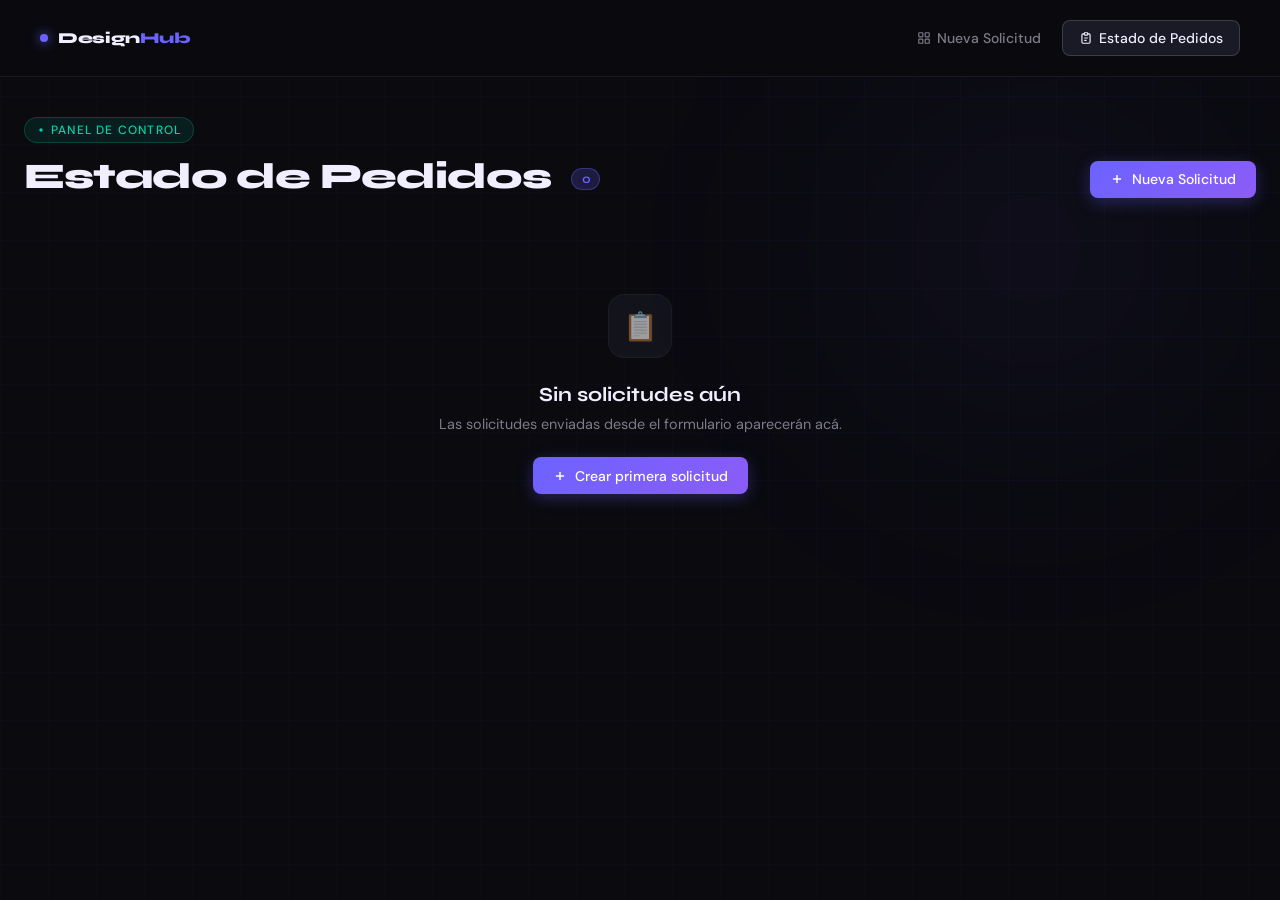
==== estado.html @ 4c21c162 "Add files via upload" ====
<!DOCTYPE html>
<html lang="es">
<head>
<meta charset="UTF-8">
<meta name="viewport" content="width=device-width, initial-scale=1.0">
<title>Estado de Pedidos — DesignHub</title>
<link href="https://fonts.googleapis.com/css2?family=Syne:wght@400;500;600;700;800&family=DM+Sans:wght@300;400;500&display=swap" rel="stylesheet">
<style>
  *, *::before, *::after { box-sizing: border-box; margin: 0; padding: 0; }

  :root {
    --bg: #0a0a0f;
    --surface: #12121a;
    --surface2: #1a1a26;
    --border: rgba(255,255,255,0.07);
    --border-hover: rgba(255,255,255,0.15);
    --accent: #6c63ff;
    --accent2: #ff6b9d;
    --accent3: #00d4aa;
    --text: #f0eeff;
    --text-muted: rgba(240,238,255,0.5);
    --text-dim: rgba(240,238,255,0.25);
    --danger: #ff4757;
    --radius: 12px;
    --radius-sm: 8px;
  }

  body {
    font-family: 'DM Sans', sans-serif;
    background: var(--bg);
    color: var(--text);
    min-height: 100vh;
    overflow-x: hidden;
  }

  body::before {
    content: '';
    position: fixed;
    inset: 0;
    background-image:
      linear-gradient(rgba(108,99,255,0.03) 1px, transparent 1px),
      linear-gradient(90deg, rgba(108,99,255,0.03) 1px, transparent 1px);
    background-size: 48px 48px;
    pointer-events: none;
    z-index: 0;
  }

  .glow-orb {
    position: fixed;
    border-radius: 50%;
    filter: blur(120px);
    pointer-events: none;
    z-index: 0;
  }
  .glow-orb-1 {
    width: 500px; height: 500px;
    background: radial-gradient(circle, rgba(108,99,255,0.1), transparent 70%);
    top: 0; right: 0;
  }

  nav {
    position: sticky;
    top: 0;
    z-index: 50;
    display: flex;
    align-items: center;
    justify-content: space-between;
    padding: 1.25rem 2.5rem;
    border-bottom: 1px solid var(--border);
    backdrop-filter: blur(10px);
    background: rgba(10,10,15,0.85);
  }

  .nav-brand {
    display: flex;
    align-items: center;
    gap: 10px;
    font-family: 'Syne', sans-serif;
    font-weight: 800;
    font-size: 0.95rem;
    letter-spacing: -0.02em;
  }

  .nav-brand-dot {
    width: 8px; height: 8px;
    background: var(--accent);
    border-radius: 50%;
    box-shadow: 0 0 12px var(--accent);
    animation: pulse 2s ease-in-out infinite;
  }

  @keyframes pulse {
    0%, 100% { opacity: 1; transform: scale(1); }
    50% { opacity: 0.6; transform: scale(0.8); }
  }

  .nav-links { display: flex; gap: 4px; }

  .nav-link {
    padding: 0.5rem 1rem;
    border-radius: var(--radius-sm);
    font-size: 0.875rem;
    font-weight: 500;
    color: var(--text-muted);
    text-decoration: none;
    transition: all 0.2s;
    border: 1px solid transparent;
    display: inline-flex;
    align-items: center;
    gap: 6px;
  }

  .nav-link:hover { color: var(--text); background: var(--surface); border-color: var(--border); }
  .nav-link.active { color: var(--text); background: var(--surface2); border-color: var(--border-hover); }

  main {
    position: relative;
    z-index: 1;
    padding: 2.5rem 1.5rem 4rem;
    max-width: 1400px;
    margin: 0 auto;
  }

  .page-header {
    display: flex;
    align-items: flex-end;
    justify-content: space-between;
    margin-bottom: 2rem;
    gap: 1rem;
    flex-wrap: wrap;
    animation: fadeUp 0.4s ease both;
  }

  @keyframes fadeUp {
    from { opacity: 0; transform: translateY(12px); }
    to { opacity: 1; transform: translateY(0); }
  }

  .page-tag {
    display: inline-flex;
    align-items: center;
    gap: 6px;
    font-size: 0.75rem;
    font-weight: 500;
    letter-spacing: 0.1em;
    text-transform: uppercase;
    color: var(--accent3);
    background: rgba(0,212,170,0.1);
    border: 1px solid rgba(0,212,170,0.2);
    padding: 4px 12px;
    border-radius: 100px;
    margin-bottom: 0.75rem;
  }

  .page-title {
    font-family: 'Syne', sans-serif;
    font-size: clamp(1.5rem, 3vw, 2.25rem);
    font-weight: 800;
    letter-spacing: -0.03em;
  }

  .counter-badge {
    display: inline-flex;
    align-items: center;
    justify-content: center;
    background: rgba(108,99,255,0.2);
    color: var(--accent);
    border: 1px solid rgba(108,99,255,0.35);
    border-radius: 100px;
    font-size: 0.8rem;
    font-weight: 600;
    padding: 2px 10px;
    margin-left: 10px;
    vertical-align: middle;
    font-family: 'Syne', sans-serif;
  }

  .btn-new {
    display: inline-flex;
    align-items: center;
    gap: 8px;
    font-family: 'DM Sans', sans-serif;
    font-size: 0.875rem;
    font-weight: 500;
    padding: 0.6rem 1.25rem;
    border-radius: var(--radius-sm);
    background: linear-gradient(135deg, var(--accent), #8b5cf6);
    color: white;
    text-decoration: none;
    box-shadow: 0 4px 16px rgba(108,99,255,0.3);
    transition: all 0.2s;
    border: none;
    cursor: pointer;
  }

  .btn-new:hover { transform: translateY(-1px); box-shadow: 0 6px 24px rgba(108,99,255,0.4); }

  .table-wrapper {
    background: var(--surface);
    border: 1px solid var(--border);
    border-radius: 16px;
    overflow: hidden;
    animation: fadeUp 0.4s 0.1s ease both;
    position: relative;
  }

  .table-wrapper::before {
    content: '';
    position: absolute;
    top: 0; left: 0; right: 0;
    height: 1px;
    background: linear-gradient(90deg, transparent, var(--accent), transparent);
    opacity: 0.5;
    z-index: 1;
  }

  .table-scroll { overflow-x: auto; }

  table {
    width: 100%;
    border-collapse: collapse;
    font-size: 0.85rem;
    min-width: 1000px;
  }

  thead tr {
    background: var(--surface2);
    border-bottom: 1px solid var(--border);
  }

  th {
    padding: 0.9rem 1rem;
    text-align: left;
    font-size: 0.72rem;
    font-weight: 600;
    letter-spacing: 0.08em;
    text-transform: uppercase;
    color: var(--text-dim);
    white-space: nowrap;
  }

  tbody tr {
    border-bottom: 1px solid var(--border);
    transition: background 0.2s;
  }

  tbody tr:last-child { border-bottom: none; }
  tbody tr:hover { background: rgba(255,255,255,0.02); }

  tbody tr.terminado { background: rgba(0,212,170,0.05) !important; }
  tbody tr.terminado:hover { background: rgba(0,212,170,0.08) !important; }
  tbody tr.terminado td { color: rgba(0,212,170,0.85); }
  tbody tr.terminado .badge { filter: brightness(0.7) saturate(0.5); }

  td {
    padding: 0.85rem 1rem;
    color: var(--text-muted);
    vertical-align: top;
  }

  td.date-cell {
    font-variant-numeric: tabular-nums;
    font-size: 0.8rem;
    white-space: nowrap;
    color: var(--text-dim);
  }

  td.solicita-cell {
    font-weight: 500;
    color: var(--text);
    white-space: nowrap;
  }

  td.unidad-cell, td.tipo-cell { white-space: nowrap; }

  .detalle-cell { max-width: 200px; }

  .detalle-preview {
    display: -webkit-box;
    -webkit-line-clamp: 4;
    -webkit-box-orient: vertical;
    overflow: hidden;
    line-height: 1.5;
    cursor: pointer;
    transition: color 0.2s;
  }

  .detalle-preview:hover { color: var(--text); }

  .detalle-more {
    font-size: 0.73rem;
    color: var(--accent);
    cursor: pointer;
    margin-top: 4px;
    display: inline-flex;
    align-items: center;
    gap: 3px;
    opacity: 0.8;
    transition: opacity 0.2s;
    background: none;
    border: none;
    padding: 0;
    font-family: inherit;
  }

  .detalle-more:hover { opacity: 1; }

  .badge {
    display: inline-flex;
    align-items: center;
    gap: 5px;
    padding: 3px 10px;
    border-radius: 100px;
    font-size: 0.75rem;
    font-weight: 600;
    white-space: nowrap;
  }

  .badge-urgente { background: rgba(255,71,87,0.15); color: #ff6b7a; border: 1px solid rgba(255,71,87,0.3); }
  .badge-prioritario { background: rgba(255,165,0,0.15); color: #ffa500; border: 1px solid rgba(255,165,0,0.3); }
  .badge-normal { background: rgba(255,214,0,0.15); color: #e8c000; border: 1px solid rgba(255,214,0,0.3); }

  .badge-dot { width: 6px; height: 6px; border-radius: 50%; background: currentColor; }

  .estado-select {
    background: var(--surface2);
    border: 1px solid var(--border);
    border-radius: 6px;
    color: var(--text-muted);
    font-family: 'DM Sans', sans-serif;
    font-size: 0.8rem;
    padding: 5px 26px 5px 8px;
    width: 145px;
    outline: none;
    appearance: none;
    -webkit-appearance: none;
    cursor: pointer;
    background-image: url("data:image/svg+xml,%3Csvg xmlns='http://www.w3.org/2000/svg' width='10' height='6' viewBox='0 0 10 6'%3E%3Cpath d='M1 1l4 4 4-4' stroke='rgba(240,238,255,0.25)' stroke-width='1.5' fill='none' stroke-linecap='round'/%3E%3C/svg%3E");
    background-repeat: no-repeat;
    background-position: right 8px center;
    transition: border-color 0.2s;
  }

  .estado-select:focus { border-color: var(--accent); box-shadow: 0 0 0 2px rgba(108,99,255,0.2); }
  .estado-select option { background: #1a1a26; }

  .link-cell { min-width: 155px; }

  .link-input-wrap { display: flex; align-items: center; gap: 5px; }

  .link-input {
    background: var(--surface2);
    border: 1px solid var(--border);
    border-radius: 6px;
    color: var(--text-muted);
    font-family: 'DM Sans', sans-serif;
    font-size: 0.78rem;
    padding: 5px 8px;
    width: 110px;
    outline: none;
    transition: all 0.2s;
  }

  .link-input:focus { border-color: var(--accent); box-shadow: 0 0 0 2px rgba(108,99,255,0.15); color: var(--text); }

  .link-open-btn {
    display: flex;
    align-items: center;
    justify-content: center;
    width: 27px; height: 27px;
    border-radius: 5px;
    background: transparent;
    border: 1px solid var(--border);
    cursor: pointer;
    color: var(--text-dim);
    transition: all 0.2s;
    text-decoration: none;
    flex-shrink: 0;
  }

  .link-open-btn:hover { background: rgba(108,99,255,0.15); border-color: rgba(108,99,255,0.4); color: var(--accent); }

  .delete-btn {
    display: flex;
    align-items: center;
    justify-content: center;
    width: 30px; height: 30px;
    border-radius: 6px;
    background: transparent;
    border: 1px solid transparent;
    cursor: pointer;
    color: var(--text-dim);
    transition: all 0.2s;
    margin: 0 auto;
  }

  .delete-btn:hover { background: rgba(255,71,87,0.12); border-color: rgba(255,71,87,0.3); color: var(--danger); }

  .empty-state {
    text-align: center;
    padding: 4rem 2rem;
    animation: fadeUp 0.4s ease both;
  }

  .empty-icon {
    width: 64px; height: 64px;
    background: var(--surface2);
    border: 1px solid var(--border);
    border-radius: 16px;
    display: flex;
    align-items: center;
    justify-content: center;
    margin: 0 auto 1.5rem;
    font-size: 1.75rem;
    opacity: 0.6;
  }

  .empty-title { font-family: 'Syne', sans-serif; font-size: 1.25rem; font-weight: 700; margin-bottom: 0.5rem; }
  .empty-text { font-size: 0.9rem; color: var(--text-muted); margin-bottom: 1.5rem; }

  /* Modal */
  .modal-overlay {
    display: none;
    position: fixed;
    inset: 0;
    background: rgba(0,0,0,0.72);
    backdrop-filter: blur(6px);
    z-index: 100;
    align-items: center;
    justify-content: center;
    padding: 2rem;
  }

  .modal-overlay.open { display: flex; }

  .modal {
    background: var(--surface);
    border: 1px solid var(--border-hover);
    border-radius: 16px;
    padding: 2rem;
    max-width: 560px;
    width: 100%;
    position: relative;
    animation: modalIn 0.25s cubic-bezier(0.34,1.4,0.64,1) both;
    max-height: 80vh;
    overflow-y: auto;
  }

  @keyframes modalIn {
    from { opacity: 0; transform: scale(0.94) translateY(12px); }
    to { opacity: 1; transform: scale(1) translateY(0); }
  }

  .modal::before {
    content: '';
    position: absolute;
    top: 0; left: 0; right: 0;
    height: 1px;
    background: linear-gradient(90deg, transparent, var(--accent), transparent);
    border-radius: 16px 16px 0 0;
  }

  .modal-header {
    display: flex;
    align-items: flex-start;
    justify-content: space-between;
    margin-bottom: 1.25rem;
    gap: 1rem;
  }

  .modal-title { font-family: 'Syne', sans-serif; font-size: 1rem; font-weight: 700; color: var(--text); }
  .modal-label { font-size: 0.72rem; font-weight: 600; letter-spacing: 0.08em; text-transform: uppercase; color: var(--text-dim); margin-bottom: 0.5rem; }
  .modal-content { font-size: 0.9rem; line-height: 1.7; color: var(--text-muted); white-space: pre-wrap; }

  .modal-close {
    width: 28px; height: 28px;
    border-radius: 6px;
    background: var(--surface2);
    border: 1px solid var(--border);
    cursor: pointer;
    color: var(--text-dim);
    display: flex; align-items: center; justify-content: center;
    flex-shrink: 0;
    transition: all 0.2s;
  }

  .modal-close:hover { color: var(--text); border-color: var(--border-hover); }

  /* Confirm */
  .confirm-overlay {
    display: none;
    position: fixed;
    inset: 0;
    background: rgba(0,0,0,0.65);
    backdrop-filter: blur(4px);
    z-index: 200;
    align-items: center;
    justify-content: center;
  }

  .confirm-overlay.open { display: flex; }

  .confirm-dialog {
    background: var(--surface);
    border: 1px solid rgba(255,71,87,0.2);
    border-radius: 14px;
    padding: 1.75rem;
    max-width: 380px;
    width: 90%;
    text-align: center;
    animation: modalIn 0.2s ease both;
  }

  .confirm-icon {
    width: 48px; height: 48px;
    background: rgba(255,71,87,0.1);
    border-radius: 50%;
    display: flex; align-items: center; justify-content: center;
    margin: 0 auto 1rem;
    color: var(--danger);
  }

  .confirm-title { font-family: 'Syne', sans-serif; font-size: 1rem; font-weight: 700; margin-bottom: 0.5rem; }
  .confirm-text { font-size: 0.85rem; color: var(--text-muted); margin-bottom: 1.5rem; line-height: 1.5; }
  .confirm-actions { display: flex; gap: 10px; justify-content: center; }

  .btn-cancel {
    padding: 0.55rem 1.25rem; border-radius: 8px; background: transparent;
    border: 1px solid var(--border); color: var(--text-muted);
    font-family: 'DM Sans', sans-serif; font-size: 0.875rem; cursor: pointer; transition: all 0.2s;
  }

  .btn-cancel:hover { background: var(--surface2); color: var(--text); }

  .btn-delete {
    padding: 0.55rem 1.25rem; border-radius: 8px; background: rgba(255,71,87,0.15);
    border: 1px solid rgba(255,71,87,0.35); color: var(--danger);
    font-family: 'DM Sans', sans-serif; font-size: 0.875rem; font-weight: 500; cursor: pointer; transition: all 0.2s;
  }

  .btn-delete:hover { background: rgba(255,71,87,0.25); }

  /* Toast */
  .toast {
    position: fixed;
    bottom: 2rem; left: 50%;
    transform: translateX(-50%) translateY(100px);
    background: var(--surface2);
    border: 1px solid rgba(255,71,87,0.2);
    color: var(--danger);
    padding: 0.65rem 1.25rem;
    border-radius: 100px;
    font-size: 0.85rem;
    z-index: 300;
    transition: transform 0.35s cubic-bezier(0.34,1.4,0.64,1);
    display: flex; align-items: center; gap: 6px;
    box-shadow: 0 8px 24px rgba(0,0,0,0.3);
    white-space: nowrap;
  }

  .toast.show { transform: translateX(-50%) translateY(0); }

  @media (max-width: 700px) {
    nav { padding: 1rem 1.25rem; }
    main { padding: 1.5rem 0.75rem 3rem; }
    .page-header { flex-direction: column; align-items: flex-start; }
  }
</style>
</head>
<body>

<div class="glow-orb glow-orb-1"></div>

<nav>
  <div class="nav-brand">
    <div class="nav-brand-dot"></div>
    <span>Design<span style="color:var(--accent)">Hub</span></span>
  </div>
  <div class="nav-links">
    <a href="index.html" class="nav-link">
      <svg width="14" height="14" viewBox="0 0 24 24" fill="none" stroke="currentColor" stroke-width="2"><rect x="3" y="3" width="7" height="7" rx="1"/><rect x="14" y="3" width="7" height="7" rx="1"/><rect x="3" y="14" width="7" height="7" rx="1"/><rect x="14" y="14" width="7" height="7" rx="1"/></svg>
      Nueva Solicitud
    </a>
    <a href="estado.html" class="nav-link active">
      <svg width="14" height="14" viewBox="0 0 24 24" fill="none" stroke="currentColor" stroke-width="2"><path d="M9 5H7a2 2 0 00-2 2v12a2 2 0 002 2h10a2 2 0 002-2V7a2 2 0 00-2-2h-2"/><rect x="9" y="3" width="6" height="4" rx="1"/><path d="M9 12h6M9 16h4"/></svg>
      Estado de Pedidos
    </a>
  </div>
</nav>

<main>
  <div class="page-header">
    <div>
      <div class="page-tag">
        <svg width="8" height="8" viewBox="0 0 24 24" fill="currentColor"><circle cx="12" cy="12" r="5"/></svg>
        Panel de control
      </div>
      <h1 class="page-title">Estado de Pedidos <span class="counter-badge" id="rowCount">0</span></h1>
    </div>
    <a href="index.html" class="btn-new">
      <svg width="14" height="14" viewBox="0 0 24 24" fill="none" stroke="currentColor" stroke-width="2.5"><line x1="12" y1="5" x2="12" y2="19"/><line x1="5" y1="12" x2="19" y2="12"/></svg>
      Nueva Solicitud
    </a>
  </div>

  <div id="tableContainer">
    <div class="table-wrapper">
      <div class="table-scroll">
        <table>
          <thead>
            <tr>
              <th>Fecha Pedido</th>
              <th>Solicita</th>
              <th>Unidad</th>
              <th>Tipo de Diseño</th>
              <th>Detalle</th>
              <th>Fecha Asignada</th>
              <th>Prioridad</th>
              <th>Estado</th>
              <th>Link</th>
              <th style="text-align:center; width:44px">
                <svg width="13" height="13" viewBox="0 0 24 24" fill="none" stroke="currentColor" stroke-width="2"><path d="M3 6h18M19 6l-1 14a2 2 0 01-2 2H8a2 2 0 01-2-2L5 6"/></svg>
              </th>
            </tr>
          </thead>
          <tbody id="tbody"></tbody>
        </table>
      </div>
    </div>
  </div>

  <div class="empty-state" id="emptyState" style="display:none">
    <div class="empty-icon">📋</div>
    <div class="empty-title">Sin solicitudes aún</div>
    <p class="empty-text">Las solicitudes enviadas desde el formulario aparecerán acá.</p>
    <a href="index.html" class="btn-new" style="display:inline-flex; text-decoration:none;">
      <svg width="14" height="14" viewBox="0 0 24 24" fill="none" stroke="currentColor" stroke-width="2.5"><line x1="12" y1="5" x2="12" y2="19"/><line x1="5" y1="12" x2="19" y2="12"/></svg>
      Crear primera solicitud
    </a>
  </div>
</main>

<!-- Modal detalle -->
<div class="modal-overlay" id="modalOverlay" onclick="closeModalIfOutside(event)">
  <div class="modal">
    <div class="modal-header">
      <div class="modal-title" id="modalTitle"></div>
      <button class="modal-close" onclick="closeModal()">
        <svg width="12" height="12" viewBox="0 0 24 24" fill="none" stroke="currentColor" stroke-width="2.5"><line x1="18" y1="6" x2="6" y2="18"/><line x1="6" y1="6" x2="18" y2="18"/></svg>
      </button>
    </div>
    <div class="modal-label">Detalle completo del diseño</div>
    <div class="modal-content" id="modalContent"></div>
  </div>
</div>

<!-- Confirm delete -->
<div class="confirm-overlay" id="confirmOverlay">
  <div class="confirm-dialog">
    <div class="confirm-icon">
      <svg width="22" height="22" viewBox="0 0 24 24" fill="none" stroke="currentColor" stroke-width="2"><path d="M3 6h18M19 6l-1 14a2 2 0 01-2 2H8a2 2 0 01-2-2L5 6M10 11v6M14 11v6M9 6V4a1 1 0 011-1h4a1 1 0 011 1v2"/></svg>
    </div>
    <div class="confirm-title">¿Eliminar solicitud?</div>
    <p class="confirm-text">Esta acción no se puede deshacer. La solicitud será eliminada permanentemente.</p>
    <div class="confirm-actions">
      <button class="btn-cancel" onclick="closeConfirm()">Cancelar</button>
      <button class="btn-delete" onclick="confirmDelete()">Sí, eliminar</button>
    </div>
  </div>
</div>

<!-- Toast -->
<div class="toast" id="toast">
  <svg width="14" height="14" viewBox="0 0 24 24" fill="none" stroke="currentColor" stroke-width="2.5"><path d="M3 6h18M19 6l-1 14a2 2 0 01-2 2H8a2 2 0 01-2-2L5 6"/></svg>
  Solicitud eliminada
</div>

<script>
  let pendingDeleteId = null;
  const ESTADOS = ['Sin Iniciar','En Proceso','En corrección','Corregido','TERMINADO'];

  function getSolicitudes() {
    return JSON.parse(localStorage.getItem('solicitudes') || '[]');
  }

  function saveSolicitudes(data) {
    localStorage.setItem('solicitudes', JSON.stringify(data));
  }

  function formatDate(d) {
    if (!d) return '—';
    const parts = d.split('-');
    if (parts.length !== 3) return d;
    return parts[2] + '/' + parts[1] + '/' + parts[0];
  }

  function priorityBadge(p) {
    const map = { 'Urgente': 'urgente', 'Prioritario': 'prioritario', 'Normal': 'normal' };
    const cls = map[p] || 'normal';
    return '<span class="badge badge-' + cls + '"><span class="badge-dot"></span>' + esc(p) + '</span>';
  }

  function esc(str) {
    if (!str) return '';
    return String(str)
      .replace(/&/g,'&amp;').replace(/</g,'&lt;').replace(/>/g,'&gt;')
      .replace(/"/g,'&quot;').replace(/'/g,'&#39;');
  }

  function renderTable() {
    const data = getSolicitudes();
    const tbody = document.getElementById('tbody');
    const emptyState = document.getElementById('emptyState');
    const tableContainer = document.getElementById('tableContainer');
    document.getElementById('rowCount').textContent = data.length;

    if (data.length === 0) {
      tableContainer.style.display = 'none';
      emptyState.style.display = 'block';
      return;
    }

    tableContainer.style.display = 'block';
    emptyState.style.display = 'none';
    tbody.innerHTML = '';

    data.forEach(function(item) {
      const tr = document.createElement('tr');
      if (item.estado === 'TERMINADO') tr.classList.add('terminado');
      tr.dataset.id = item.id;

      const detalleLong = item.detalle && item.detalle.length > 160;
      const linkVal = item.link || '';
      const hasLink = linkVal.startsWith('http');

      const estadoOptions = ESTADOS.map(function(s) {
        return '<option value="' + esc(s) + '"' + (item.estado === s ? ' selected' : '') + '>' + esc(s) + '</option>';
      }).join('');

      const detalleEsc = esc(item.detalle || '—');
      const detalleData = (item.detalle || '').replace(/\\/g,'\\\\').replace(/'/g,"\\'").replace(/\n/g,'\\n');

      tr.innerHTML =
        '<td class="date-cell">' + formatDate(item.fechaPedido) + '</td>' +
        '<td class="solicita-cell">' + esc(item.solicita) + '</td>' +
        '<td class="unidad-cell">' + esc(item.unidad) + '</td>' +
        '<td class="tipo-cell">' + esc(item.tipoDiseno) + '</td>' +
        '<td class="detalle-cell">' +
          '<div class="detalle-preview" onclick="openModal(\'' + esc(item.solicita).replace(/'/g,"\\'") + '\', \'' + detalleData + '\')">' + detalleEsc + '</div>' +
          (detalleLong ? '<button class="detalle-more" onclick="openModal(\'' + esc(item.solicita).replace(/'/g,"\\'") + '\', \'' + detalleData + '\')"><svg width="10" height="10" viewBox="0 0 24 24" fill="none" stroke="currentColor" stroke-width="2.5"><path d="M15 3h6v6M9 21H3v-6M21 3l-7 7M3 21l7-7"/></svg> Ver completo</button>' : '') +
        '</td>' +
        '<td class="date-cell">' + formatDate(item.fechaAsignada) + '</td>' +
        '<td>' + priorityBadge(item.prioridad) + '</td>' +
        '<td><select class="estado-select" onchange="updateEstado(' + item.id + ', this.value)">' + estadoOptions + '</select></td>' +
        '<td class="link-cell"><div class="link-input-wrap">' +
          '<input type="url" class="link-input" placeholder="https://..." value="' + esc(linkVal) + '" onchange="updateLink(' + item.id + ', this.value)" title="Pegá una URL externa">' +
          '<a class="link-open-btn" id="linkBtn-' + item.id + '" href="' + (hasLink ? esc(linkVal) : '#') + '" target="_blank" rel="noopener" style="' + (!hasLink ? 'opacity:0.3;pointer-events:none;' : '') + '" title="Abrir link"><svg width="12" height="12" viewBox="0 0 24 24" fill="none" stroke="currentColor" stroke-width="2.5"><path d="M18 13v6a2 2 0 01-2 2H5a2 2 0 01-2-2V8a2 2 0 012-2h6"/><polyline points="15 3 21 3 21 9"/><line x1="10" y1="14" x2="21" y2="3"/></svg></a>' +
        '</div></td>' +
        '<td><button class="delete-btn" onclick="askDelete(' + item.id + ')" title="Eliminar"><svg width="14" height="14" viewBox="0 0 24 24" fill="none" stroke="currentColor" stroke-width="2"><path d="M3 6h18M19 6l-1 14a2 2 0 01-2 2H8a2 2 0 01-2-2L5 6M10 11v6M14 11v6M9 6V4a1 1 0 011-1h4a1 1 0 011 1v2"/></svg></button></td>';

      tbody.appendChild(tr);
    });
  }

  function updateEstado(id, estado) {
    const data = getSolicitudes();
    const item = data.find(function(x) { return x.id == id; });
    if (!item) return;
    item.estado = estado;
    saveSolicitudes(data);
    const tr = document.querySelector('tr[data-id="' + id + '"]');
    if (tr) {
      if (estado === 'TERMINADO') tr.classList.add('terminado');
      else tr.classList.remove('terminado');
    }
  }

  function updateLink(id, link) {
    const data = getSolicitudes();
    const item = data.find(function(x) { return x.id == id; });
    if (!item) return;
    item.link = link.trim();
    saveSolicitudes(data);
    const btn = document.getElementById('linkBtn-' + id);
    if (btn) {
      const valid = link.trim().startsWith('http');
      btn.href = valid ? link.trim() : '#';
      btn.style.opacity = valid ? '1' : '0.3';
      btn.style.pointerEvents = valid ? '' : 'none';
    }
  }

  function askDelete(id) {
    pendingDeleteId = id;
    document.getElementById('confirmOverlay').classList.add('open');
  }

  function closeConfirm() {
    pendingDeleteId = null;
    document.getElementById('confirmOverlay').classList.remove('open');
  }

  function confirmDelete() {
    if (!pendingDeleteId) return;
    const data = getSolicitudes().filter(function(x) { return x.id != pendingDeleteId; });
    saveSolicitudes(data);
    pendingDeleteId = null;
    document.getElementById('confirmOverlay').classList.remove('open');
    renderTable();
    const t = document.getElementById('toast');
    t.classList.add('show');
    setTimeout(function() { t.classList.remove('show'); }, 2500);
  }

  function openModal(title, content) {
    document.getElementById('modalTitle').textContent = 'Solicita: ' + title;
    document.getElementById('modalContent').textContent = content || '—';
    document.getElementById('modalOverlay').classList.add('open');
  }

  function closeModal() {
    document.getElementById('modalOverlay').classList.remove('open');
  }

  function closeModalIfOutside(e) {
    if (e.target === document.getElementById('modalOverlay')) closeModal();
  }

  document.addEventListener('keydown', function(e) {
    if (e.key === 'Escape') { closeModal(); closeConfirm(); }
  });

  renderTable();
</script>
</body>
</html>
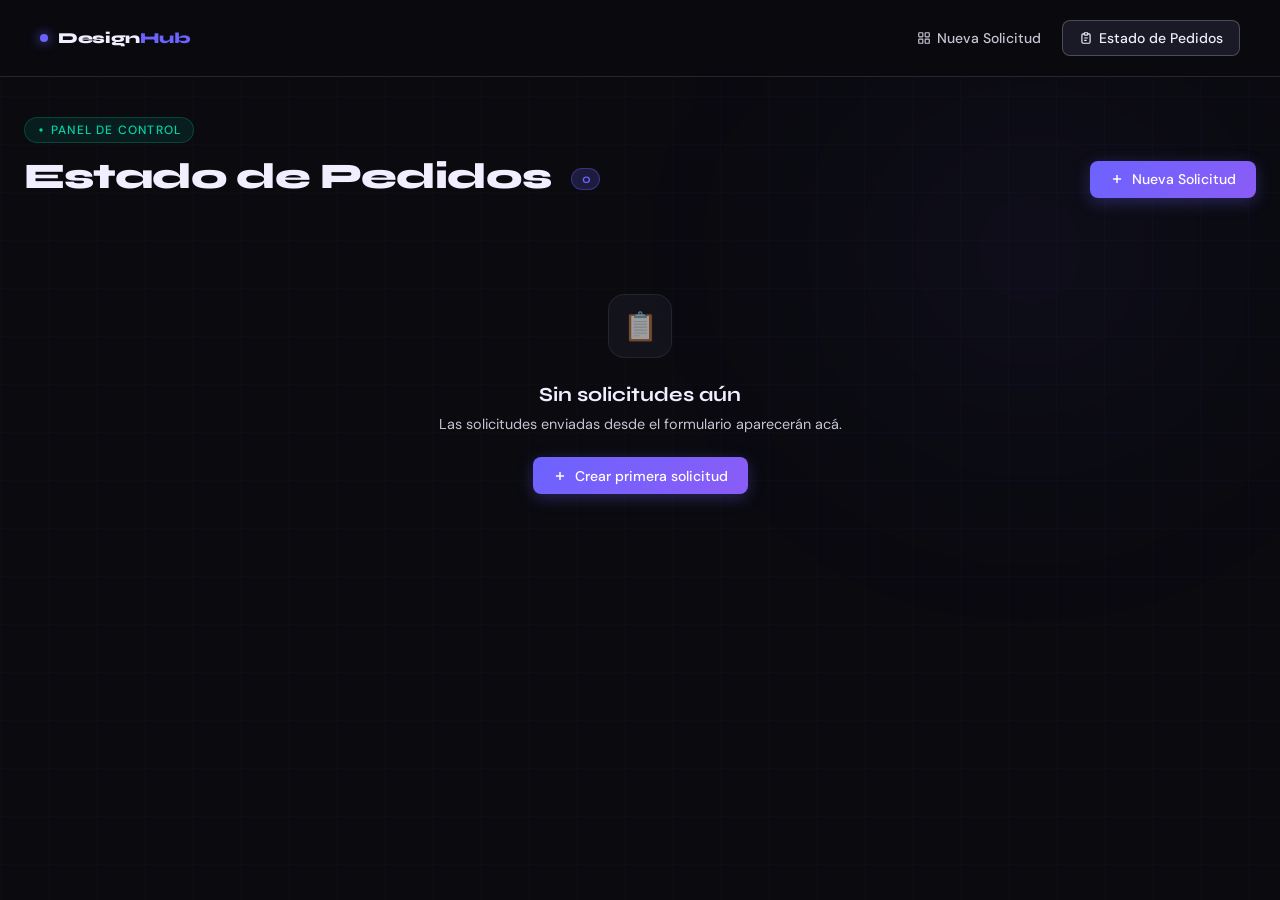
==== commit 468741db: "Add files via upload" ====
--- a/estado.html
+++ b/estado.html
@@ -12,14 +12,14 @@
     --bg: #0a0a0f;
     --surface: #12121a;
     --surface2: #1a1a26;
-    --border: rgba(255,255,255,0.07);
-    --border-hover: rgba(255,255,255,0.15);
+    --border: rgba(255,255,255,0.12);
+    --border-hover: rgba(255,255,255,0.22);
     --accent: #6c63ff;
     --accent2: #ff6b9d;
     --accent3: #00d4aa;
     --text: #f0eeff;
-    --text-muted: rgba(240,238,255,0.5);
-    --text-dim: rgba(240,238,255,0.25);
+    --text-muted: rgba(240,238,255,0.82);
+    --text-dim: rgba(240,238,255,0.55);
     --danger: #ff4757;
     --radius: 12px;
     --radius-sm: 8px;
@@ -219,7 +219,7 @@
   table {
     width: 100%;
     border-collapse: collapse;
-    font-size: 0.85rem;
+    font-size: 0.95rem;
     min-width: 1000px;
   }
 
@@ -231,9 +231,9 @@
   th {
     padding: 0.9rem 1rem;
     text-align: left;
-    font-size: 0.72rem;
-    font-weight: 600;
-    letter-spacing: 0.08em;
+    font-size: 0.78rem;
+    font-weight: 700;
+    letter-spacing: 0.07em;
     text-transform: uppercase;
     color: var(--text-dim);
     white-space: nowrap;
@@ -253,20 +253,20 @@
   tbody tr.terminado .badge { filter: brightness(0.7) saturate(0.5); }
 
   td {
-    padding: 0.85rem 1rem;
+    padding: 0.9rem 1rem;
     color: var(--text-muted);
     vertical-align: top;
   }
 
   td.date-cell {
     font-variant-numeric: tabular-nums;
-    font-size: 0.8rem;
+    font-size: 0.9rem;
     white-space: nowrap;
     color: var(--text-dim);
   }
 
   td.solicita-cell {
-    font-weight: 500;
+    font-weight: 600;
     color: var(--text);
     white-space: nowrap;
   }
@@ -309,9 +309,9 @@
     display: inline-flex;
     align-items: center;
     gap: 5px;
-    padding: 3px 10px;
+    padding: 4px 11px;
     border-radius: 100px;
-    font-size: 0.75rem;
+    font-size: 0.82rem;
     font-weight: 600;
     white-space: nowrap;
   }
@@ -328,14 +328,14 @@
     border-radius: 6px;
     color: var(--text-muted);
     font-family: 'DM Sans', sans-serif;
-    font-size: 0.8rem;
+    font-size: 0.9rem;
     padding: 5px 26px 5px 8px;
     width: 145px;
     outline: none;
     appearance: none;
     -webkit-appearance: none;
     cursor: pointer;
-    background-image: url("data:image/svg+xml,%3Csvg xmlns='http://www.w3.org/2000/svg' width='10' height='6' viewBox='0 0 10 6'%3E%3Cpath d='M1 1l4 4 4-4' stroke='rgba(240,238,255,0.25)' stroke-width='1.5' fill='none' stroke-linecap='round'/%3E%3C/svg%3E");
+    background-image: url("data:image/svg+xml,%3Csvg xmlns='http://www.w3.org/2000/svg' width='10' height='6' viewBox='0 0 10 6'%3E%3Cpath d='M1 1l4 4 4-4' stroke='rgba(240,238,255,0.4)' stroke-width='1.5' fill='none' stroke-linecap='round'/%3E%3C/svg%3E");
     background-repeat: no-repeat;
     background-position: right 8px center;
     transition: border-color 0.2s;
@@ -354,7 +354,7 @@
     border-radius: 6px;
     color: var(--text-muted);
     font-family: 'DM Sans', sans-serif;
-    font-size: 0.78rem;
+    font-size: 0.88rem;
     padding: 5px 8px;
     width: 110px;
     outline: none;
@@ -395,6 +395,32 @@
   }
 
   .delete-btn:hover { background: rgba(255,71,87,0.12); border-color: rgba(255,71,87,0.3); color: var(--danger); }
+
+  .correcciones-cell { min-width: 180px; max-width: 220px; }
+
+  .correcciones-textarea {
+    background: var(--surface2);
+    border: 1px solid var(--border);
+    border-radius: 6px;
+    color: var(--text-muted);
+    font-family: 'DM Sans', sans-serif;
+    font-size: 0.9rem;
+    padding: 6px 8px;
+    width: 100%;
+    min-height: 70px;
+    resize: vertical;
+    outline: none;
+    line-height: 1.5;
+    transition: all 0.2s;
+  }
+
+  .correcciones-textarea:focus {
+    border-color: var(--accent2);
+    box-shadow: 0 0 0 2px rgba(255,107,157,0.15);
+    color: var(--text);
+  }
+
+  .correcciones-textarea::placeholder { color: rgba(240,238,255,0.35); font-style: italic; }
 
   .empty-state {
     text-align: center;
@@ -617,6 +643,7 @@
               <th>Fecha Asignada</th>
               <th>Prioridad</th>
               <th>Estado</th>
+              <th>Correcciones</th>
               <th>Link</th>
               <th style="text-align:center; width:44px">
                 <svg width="13" height="13" viewBox="0 0 24 24" fill="none" stroke="currentColor" stroke-width="2"><path d="M3 6h18M19 6l-1 14a2 2 0 01-2 2H8a2 2 0 01-2-2L5 6"/></svg>
@@ -752,6 +779,7 @@
         '<td class="date-cell">' + formatDate(item.fechaAsignada) + '</td>' +
         '<td>' + priorityBadge(item.prioridad) + '</td>' +
         '<td><select class="estado-select" onchange="updateEstado(' + item.id + ', this.value)">' + estadoOptions + '</select></td>' +
+        '<td class="correcciones-cell"><textarea class="correcciones-textarea" placeholder="Anotá las correcciones..." onchange="updateCorrecciones(' + item.id + ', this.value)">' + esc(item.correcciones || '') + '</textarea></td>' +
         '<td class="link-cell"><div class="link-input-wrap">' +
           '<input type="url" class="link-input" placeholder="https://..." value="' + esc(linkVal) + '" onchange="updateLink(' + item.id + ', this.value)" title="Pegá una URL externa">' +
           '<a class="link-open-btn" id="linkBtn-' + item.id + '" href="' + (hasLink ? esc(linkVal) : '#') + '" target="_blank" rel="noopener" style="' + (!hasLink ? 'opacity:0.3;pointer-events:none;' : '') + '" title="Abrir link"><svg width="12" height="12" viewBox="0 0 24 24" fill="none" stroke="currentColor" stroke-width="2.5"><path d="M18 13v6a2 2 0 01-2 2H5a2 2 0 01-2-2V8a2 2 0 012-2h6"/><polyline points="15 3 21 3 21 9"/><line x1="10" y1="14" x2="21" y2="3"/></svg></a>' +
@@ -773,6 +801,14 @@
       if (estado === 'TERMINADO') tr.classList.add('terminado');
       else tr.classList.remove('terminado');
     }
+  }
+
+  function updateCorrecciones(id, texto) {
+    const data = getSolicitudes();
+    const item = data.find(function(x) { return x.id == id; });
+    if (!item) return;
+    item.correcciones = texto;
+    saveSolicitudes(data);
   }
 
   function updateLink(id, link) {
